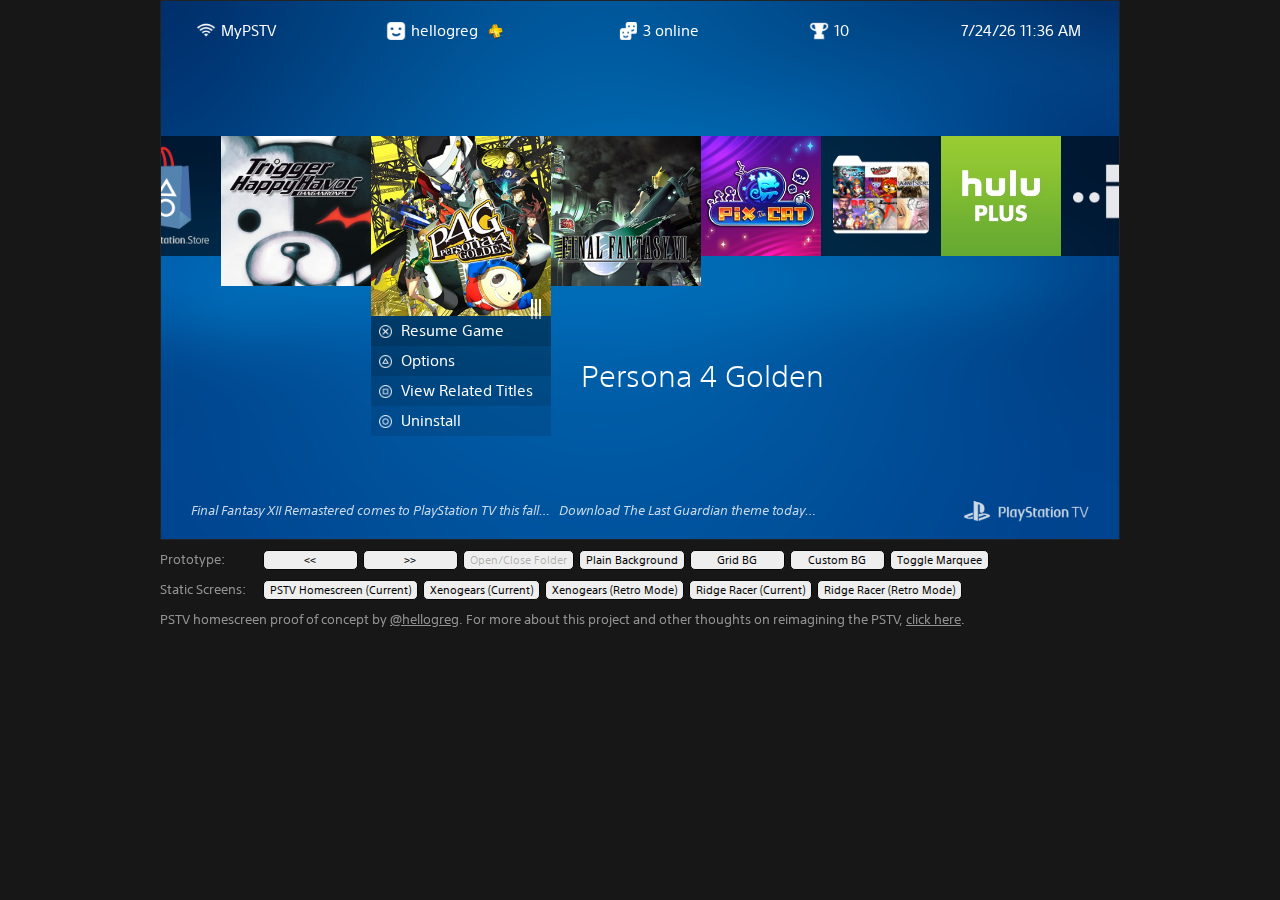
==== index.html @ f9cbce5a "Updated Twitter handle to @hellogreg." ====
<!DOCTYPE html>
<html lang="en-us">
<head>
  <meta charset="UTF-8">
  <title>PSTV</title>
  <link href="css/woff.css" rel="stylesheet" type="text/css">
  <link href="css/pstv.css?v=1" rel="stylesheet" type="text/css">
</head>

<body>
<div class="container">


  <div id="pstv">
    <section id="mockups" class="invisible"></section>

    <section id="prototype" class="bg-nogrid">

      <div class="underlay"></div>

      <header>
        <h1 class="system"><img src="images/icon_wifi.png" alt="Wifi"/>MyPSTV</h1>

        <h1 class="user"><img src="images/icon_avatar.png" alt="User"/>hellogreg
          <img src="images/icon_plus.png" alt="Plus" class="plus"/>
        </h1>

        <h1 class="friends"><img src="images/icon_friends.png" alt="Friends"/>3 online</h1>

        <h1 class="trophies"><img src="images/icon_trophies.png" alt="Trophies"/>10</h1>

        <h1 id="clock" class="clock">6:32 PM</h1>
      </header>

      <main>

        <article class="app farthest-left" id="app-ps-store">
          <header><img src="images/app_store.png" alt="PlayStation Store"/></header>
          <nav>
            <ul>
              <li class="button-x">Enter</li>
              <li class="button-triangle">Search by Keyword</li>
              <li class="button-square">Manage Account</li>
            </ul>
          </nav>
          <footer><h1>PlayStation Store</h1></footer>
        </article>

        <article class="app adjacent-left" id="app-danganronpa">
          <header><img src="images/app_danganronpa.jpg" alt="DanganRonpa"/></header>
          <nav>
            <ul>
              <li class="button-x">Start Game</li>
              <li class="button-triangle">Options</li>
              <li class="button-square">View Related Titles</li>
              <li class="button-circle">Uninstall</li>
            </ul>
          </nav>
          <footer><h1>Danganronpa: Trigger Happy Havoc</h1></footer>
        </article>

        <article class="app current" id="app-persona">
          <header><img src="images/app_persona.jpg" alt="P4G"/>

            <div class="suspended"></div>
          </header>
          <nav>
            <ul>
              <li class="button-x">Resume Game</li>
              <li class="button-triangle">Options</li>
              <li class="button-square">View Related Titles</li>
              <li class="button-circle">Uninstall</li>
            </ul>
          </nav>
          <footer><h1>Persona 4 Golden</h1></footer>
        </article>

        <article class="app adjacent-right" id="app-ffvii">
          <header><img src="images/app_ffvii.jpg" alt="FFVII"/></header>
          <nav>
            <ul>
              <li class="button-x">Start Game</li>
              <li class="button-triangle">Options</li>
              <li class="button-square">View Related Titles</li>
              <li class="button-circle">Uninstall</li>
            </ul>
          </nav>
          <footer><h1>Final Fantasy VII</h1></footer>
        </article>

        <article class="app distant-right-1" id="app-pix">
          <header><img src="images/app_pix.jpg" alt="Pix"/></header>
          <nav>
            <ul>
              <li class="button-x">Start Game</li>
              <li class="button-triangle">Options</li>
              <li class="button-square">View Related Titles</li>
              <li class="button-circle">Uninstall</li>
            </ul>
          </nav>
          <footer><h1>Pix the Cat</h1></footer>
        </article>

        <article class="app distant-right-2" id="app-ps1-folder">
          <header><img src="images/app_folder.png" alt="Folder: PS1 Games"/></header>
          <nav>
            <ul>
              <li class="button-x">Expand Folder</li>
              <li class="button-triangle">Options</li>
            </ul>
          </nav>
          <footer><h1>PlayStation Classics</h1></footer>
        </article>

        <article class="app distant-right-3" id="app-hulu">
          <header><img src="images/app_hulu.jpg" alt="Hulu"/></header>
          <nav>
            <ul>
              <li class="button-x">Start App</li>
              <li class="button-triangle">Options</li>
              <li class="button-square">Manage Account</li>
              <li class="button-circle">Uninstall</li>
            </ul>
          </nav>
          <footer><h1>Hulu Plus</h1></footer>
        </article>

        <article class="app farthest-right" id="app-ps4">
          <header><img src="images/app_ps4_connect.png" alt="PlayStation 4  Link"/></header>
          <nav>
            <ul>
              <li class="button-x">Connect to System</li>
              <li class="button-triangle">Options</li>
            </ul>
          </nav>
          <footer><h1>PlayStation 4 Link</h1></footer>
        </article>

        <article class="app offscreen-right" id="app-hotline-2">
          <header><img src="images/app_hotline_2.jpg" alt="Hotline Miami 2"/></header>
          <nav>
            <ul>
              <li class="button-x">Start Game</li>
              <li class="button-triangle">Options</li>
              <li class="button-square">View Related Titles</li>
              <li class="button-circle">Uninstall</li>
            </ul>
          </nav>
          <footer><h1>Hotline Miami 2: Wrong Number</h1></footer>
        </article>

        <article class="app offscreen-right" id="app-spotify">
          <header><img src="images/app_spotify.png" alt="Spotify"/></header>
          <nav>
            <ul>
              <li class="button-x">Start App</li>
              <li class="button-triangle">Options</li>
              <li class="button-square">Manage Account</li>
              <li class="button-circle">Uninstall</li>
            </ul>
          </nav>
          <footer><h1>Spotify</h1></footer>
        </article>

        <article class="app offscreen-right" id="app-grim">
          <header><img src="images/app_grim_fandango.jpg" alt="Grim Fandango Remastered"/></header>
          <nav>
            <ul>
              <li class="button-x">Start Game</li>
              <li class="button-triangle">Options</li>
              <li class="button-square">View Related Titles</li>
              <li class="button-circle">Uninstall</li>
            </ul>
          </nav>
          <footer><h1>Grim Fandango Remastered</h1></footer>
        </article>

        <article class="app offscreen-right" id="app-netflix">
          <header><img src="images/app_netflix.png" alt="Netflix"/></header>
          <nav>
            <ul>
              <li class="button-x">Start App</li>
              <li class="button-triangle">Options</li>
              <li class="button-square">Manage Account</li>
              <li class="button-circle">Uninstall</li>
            </ul>
          </nav>
          <footer><h1>Netflix</h1></footer>
        </article>

        <article class="app offscreen-right" id="app-settings">
          <header><img src="images/app_settings.png" alt="Settings"/></header>
          <nav>
            <ul>
              <li class="button-x">Enter</li>
              <li class="button-triangle">Options</li>
              <li class="button-square">User Manual</li>
            </ul>
          </nav>
          <footer><h1>PlayStation TV Settings</h1></footer>
        </article>

      </main>


      <footer>
        <h1 id="announcements"><span>Final Fantasy XII Remastered comes to PlayStation TV this fall&hellip;
          &nbsp;&nbsp;Download The Last Guardian theme today&hellip;&nbsp;&nbsp;</span></h1>

        <h1 class="pstvlogo">Playstation TV&reg;</h1>
      </footer>


      <div id="overlay" class="overlay">
        <section id="folder" class="folder shrink">
          <h1>PlayStation Classics</h1>

          <div class="icon"></div>
          <ul class="folder-apps">
            <li data-image="images/app_chrono.jpg" class="folder-app selected">Chrono Cross</li>
            <li data-image="images/app_umjammer.jpg" class="folder-app">Umjammer Lammy</li>
            <li data-image="images/app_vagrant.jpg" class="folder-app">Vagrant Story</li>
            <li data-image="images/app_tekken2.jpg" class="folder-app">Tekken 2</li>
            <li data-image="images/app_xenogears.jpg" class="folder-app">Xenogears</li>
            <li data-image="images/app_parasite.jpg" class="folder-app">Parasite Eve</li>
          </ul>
          <nav>
            <ul>
              <li class="folder-button-x">Start Game</li>
              <li class="folder-button-triangle">Edit Folder</li>
              <li class="folder-button-circle">Close All</li>
            </ul>
          </nav>
        </section>
      </div>

    </section>

  </div>

  <footer>
    <div id="controls">
      <ul>
        <li><h1>Prototype:</h1></li>
        <li>
          <button id="move-apps-left">&lt;&lt;</button>
        </li>
        <li>
          <button id="move-apps-right">&gt;&gt;</button>
        </li>
        <li>
          <button id="toggle-folder" disabled="disabled">Open/Close Folder</button>
        </li>
        <li>
          <button id="hide-grid">Plain Background</button>
        </li>
        <li>
          <button id="show-grid-15">Grid BG</button>
        </li>
        <li>
          <button id="show-custom">Custom BG</button>
        </li>
        <li>
          <button id="toggle-marquee">Toggle Marquee</button>
        </li>
      </ul>
      <ul>
        <li><h1>Static Screens:</h1></li>
        <li>
          <button id="show-vita">PSTV Homescreen (Current)</button>
        </li>
        <li>
          <button id="show-xeno-smooth">Xenogears (Current)</button>
        </li>
        <li>
          <button id="show-xeno-scanlines">Xenogears (Retro Mode)</button>
        </li>
        <li>
          <button id="show-ridge-smooth">Ridge Racer (Current)</button>
        </li>
        <li>
          <button id="show-ridge-scanlines">Ridge Racer (Retro Mode)</button>
        </li>
      </ul>
    </div>


    <h1>PSTV homescreen proof of concept by <a href="https://twitter.com/hellogreg">@hellogreg</a>.
      For more about this project and other thoughts on reimagining the PSTV, <a href="about.html">click here</a>.
    </h1>
  </footer>

  <script src="js/pstv.js?v=1"></script>
  <script type="application/javascript" src="js/Fastclick.js"></script>
  <script type="application/javascript">
    window.addEventListener("load", function () {
      FastClick.attach(document.body);
    }, false);
  </script>
  <script src="js/analytics.js"></script>
  <div class="preloader"></div>
  
</div>
</body>
</html>
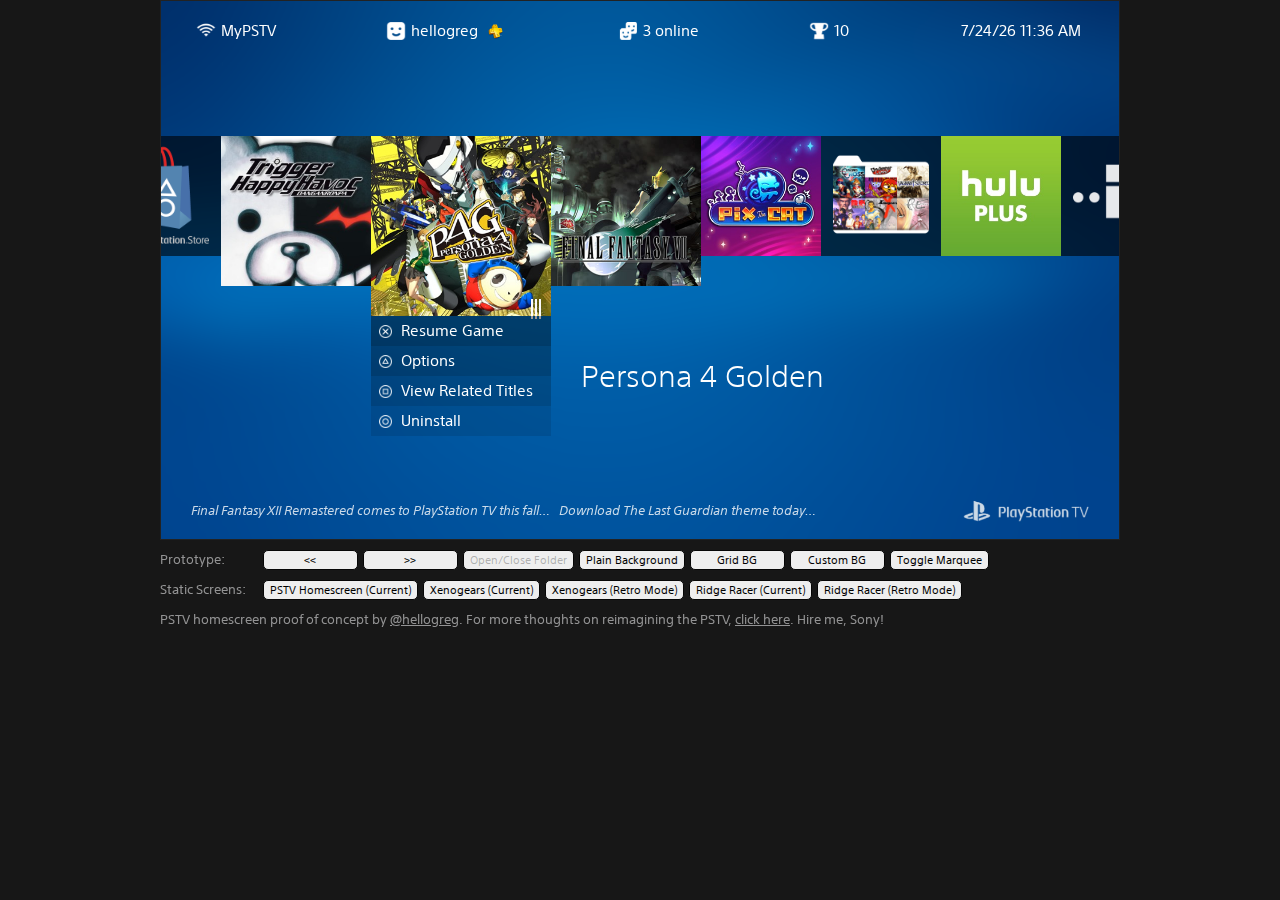
==== commit e6913236: "Minor text changes" ====
--- a/index.html
+++ b/index.html
@@ -286,7 +286,7 @@
 
 
     <h1>PSTV homescreen proof of concept by <a href="https://twitter.com/hellogreg">@hellogreg</a>.
-      For more about this project and other thoughts on reimagining the PSTV, <a href="about.html">click here</a>.
+      For more thoughts on reimagining the PSTV, <a href="about.html">click here</a>. Hire me, Sony!
     </h1>
   </footer>
 
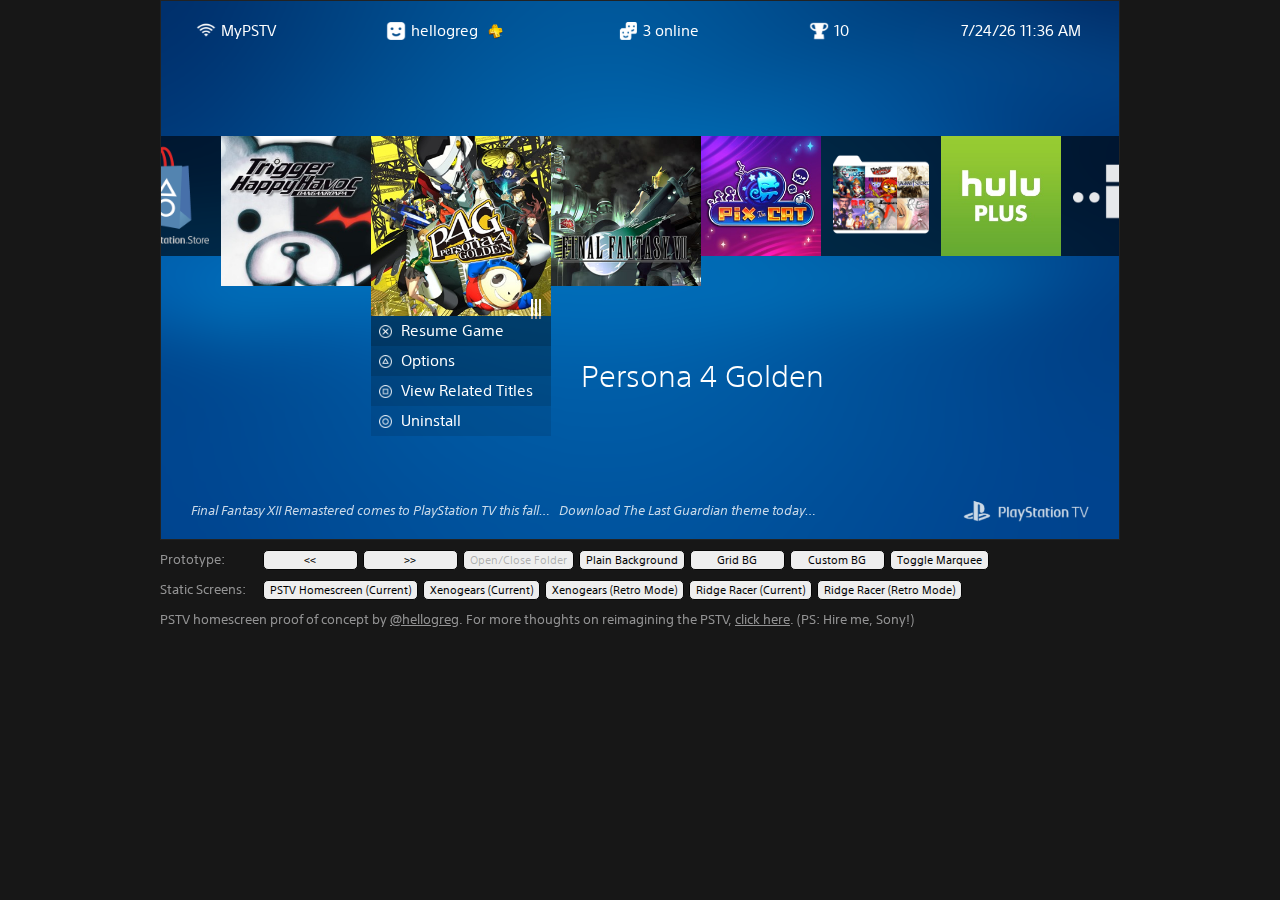
==== commit 44f318b5: "Minor text changes" ====
--- a/index.html
+++ b/index.html
@@ -286,7 +286,7 @@
 
 
     <h1>PSTV homescreen proof of concept by <a href="https://twitter.com/hellogreg">@hellogreg</a>.
-      For more thoughts on reimagining the PSTV, <a href="about.html">click here</a>. Hire me, Sony!
+      For more thoughts on reimagining the PSTV, <a href="about.html">click here</a>. (PS: Hire me, Sony!)
     </h1>
   </footer>
 
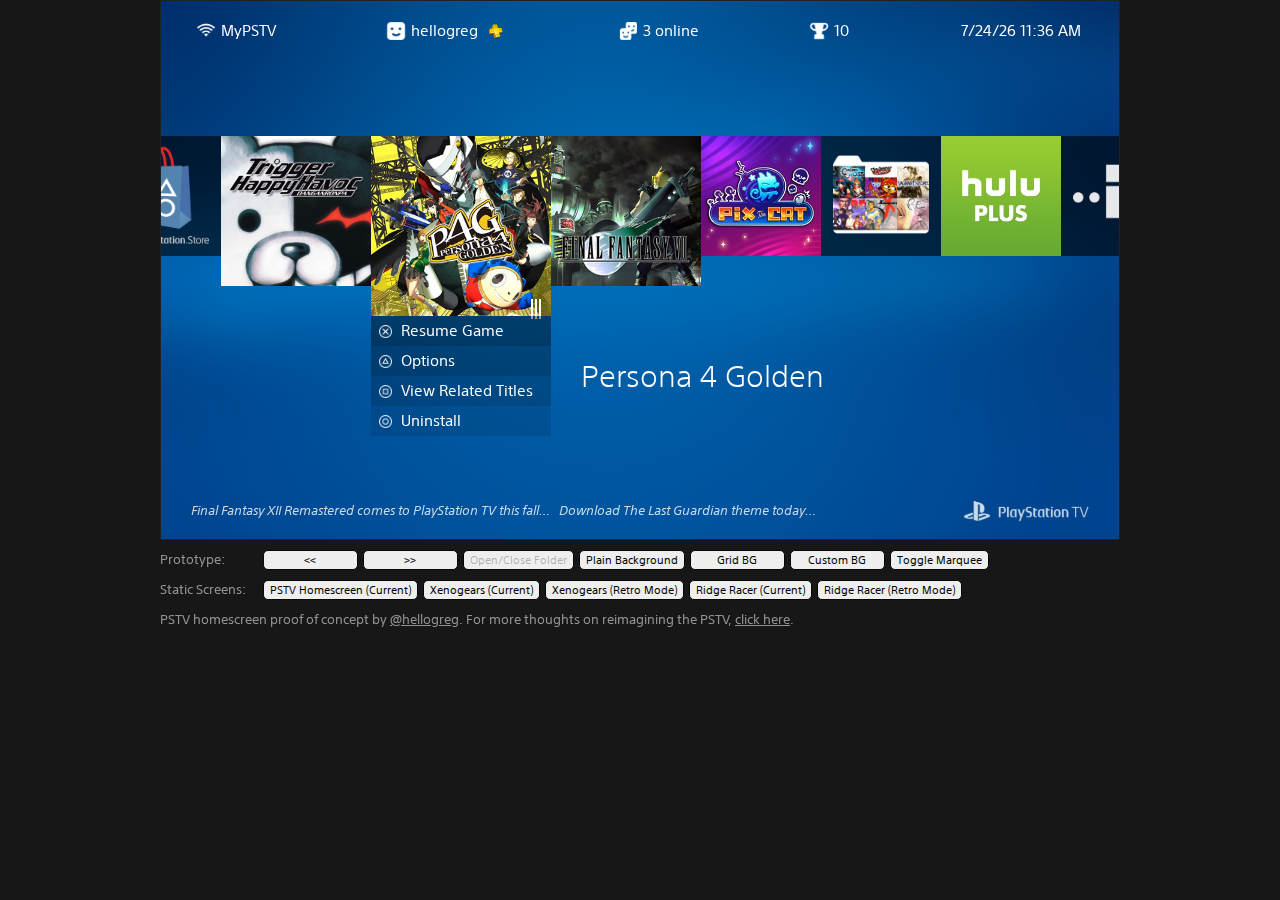
==== commit 9892f777: "Minor formatting/text changes" ====
--- a/index.html
+++ b/index.html
@@ -286,7 +286,7 @@
 
 
     <h1>PSTV homescreen proof of concept by <a href="https://twitter.com/hellogreg">@hellogreg</a>.
-      For more thoughts on reimagining the PSTV, <a href="about.html">click here</a>. (PS: Hire me, Sony!)
+      For more thoughts on reimagining the PSTV, <a href="about.html">click here</a>.
     </h1>
   </footer>
 
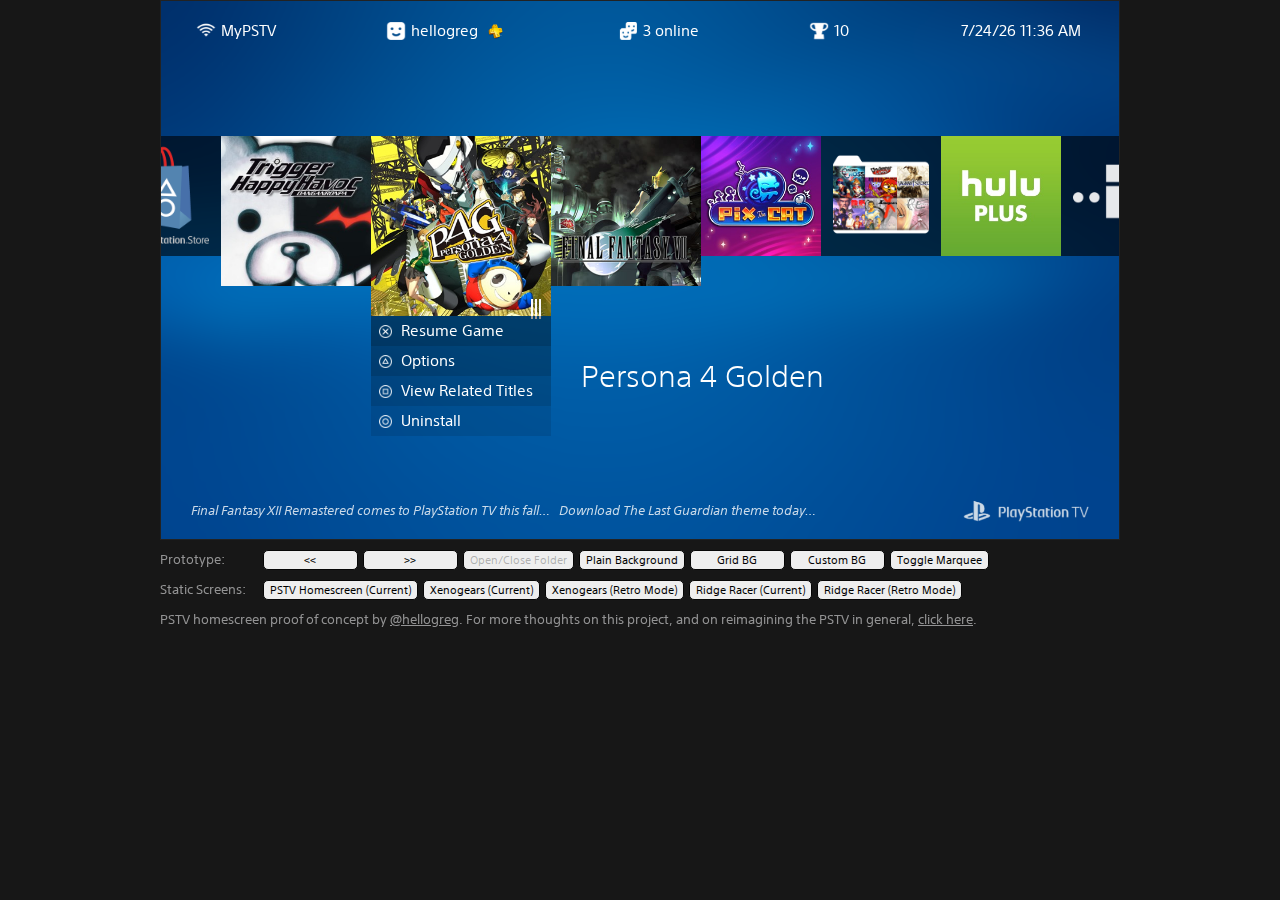
==== commit e45ea185: "Minor formatting/text changes" ====
--- a/index.html
+++ b/index.html
@@ -286,7 +286,7 @@
 
 
     <h1>PSTV homescreen proof of concept by <a href="https://twitter.com/hellogreg">@hellogreg</a>.
-      For more thoughts on reimagining the PSTV, <a href="about.html">click here</a>.
+      For more thoughts on this project, and on reimagining the PSTV in general, <a href="about.html">click here</a>.
     </h1>
   </footer>
 
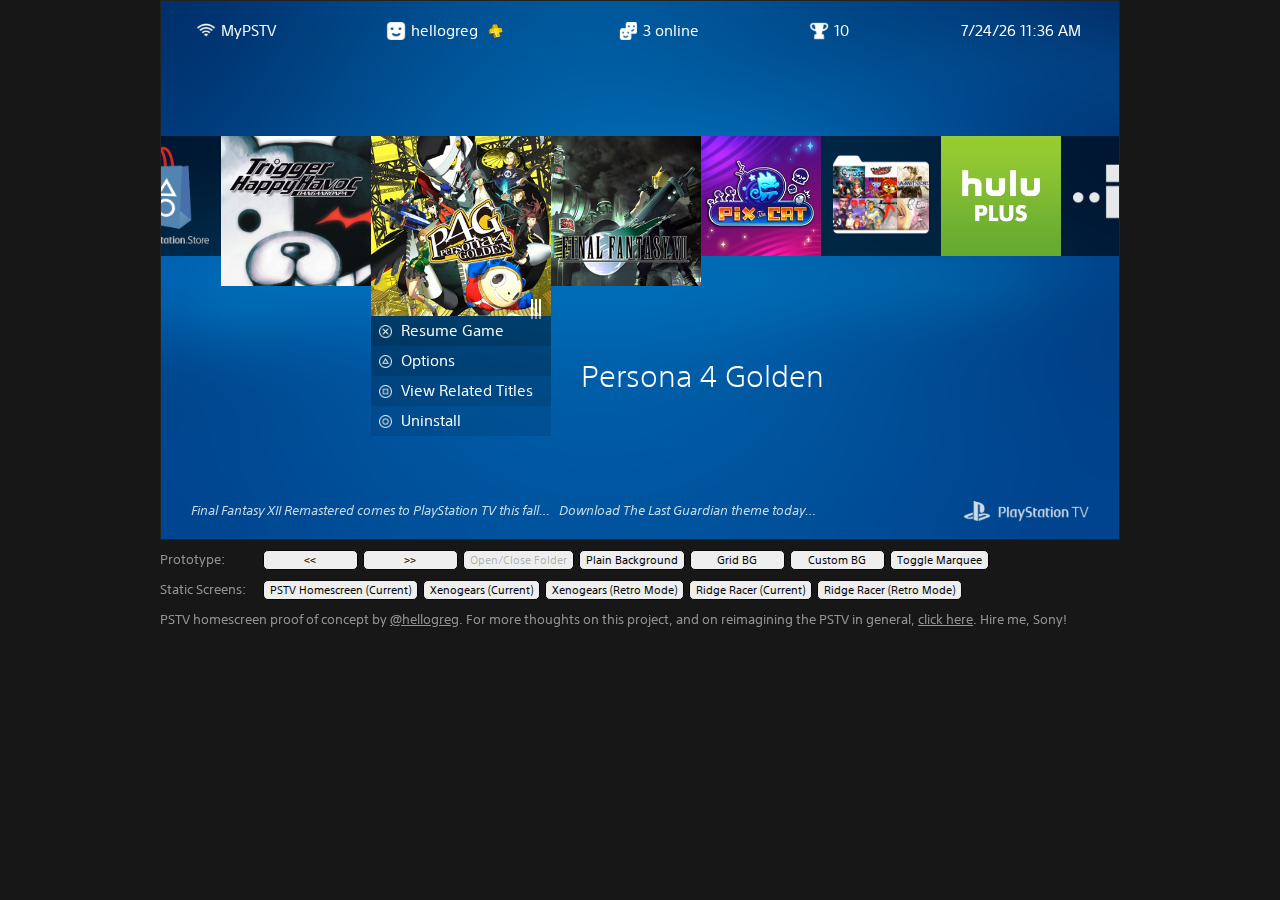
==== commit 53a3137d: "Update index.html" ====
--- a/index.html
+++ b/index.html
@@ -286,7 +286,7 @@
 
 
     <h1>PSTV homescreen proof of concept by <a href="https://twitter.com/hellogreg">@hellogreg</a>.
-      For more thoughts on this project, and on reimagining the PSTV in general, <a href="about.html">click here</a>.
+      For more thoughts on this project, and on reimagining the PSTV in general, <a href="about.html">click here</a>. Hire me, Sony!
     </h1>
   </footer>
 
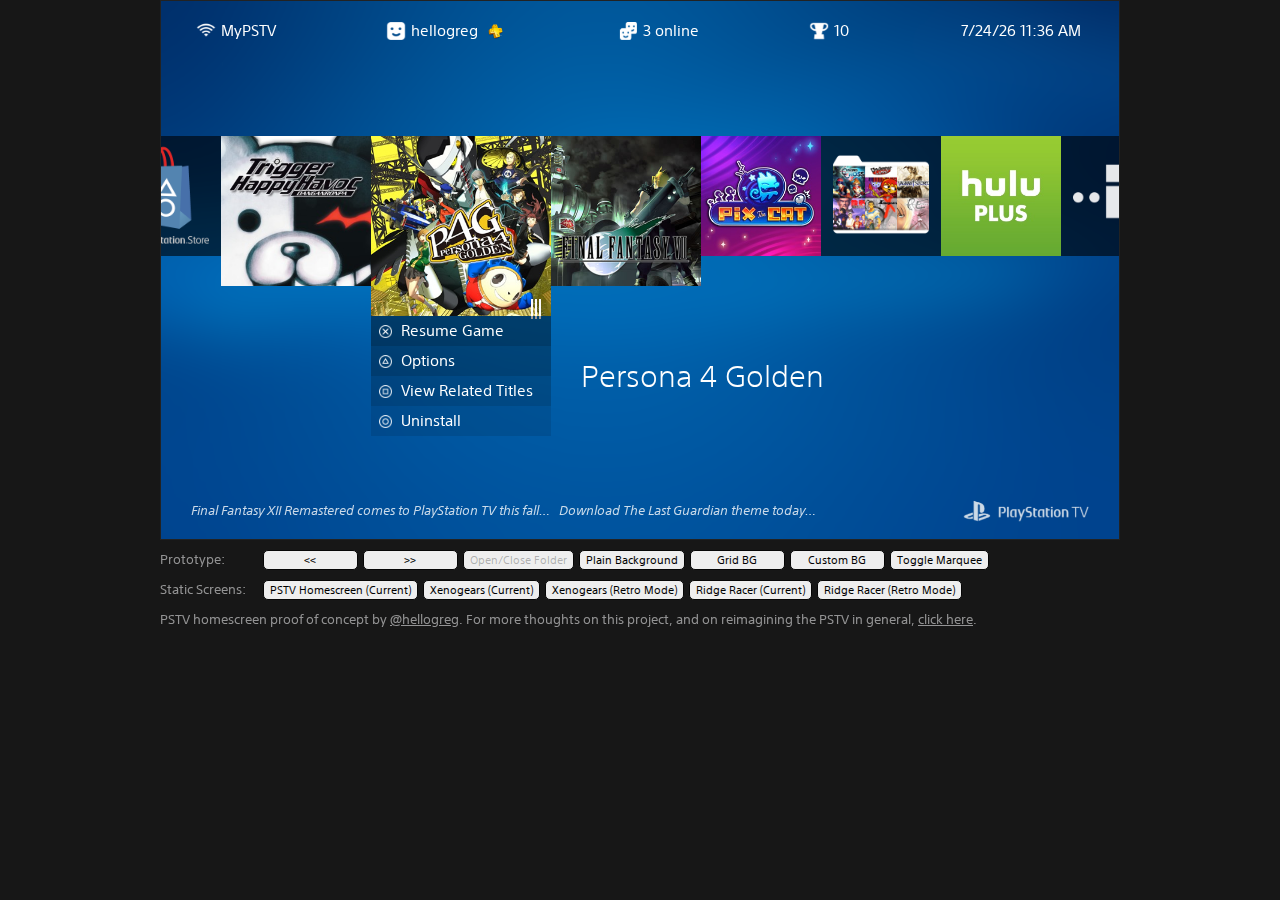
==== commit 0f9eb699: "Minor text changes." ====
--- a/index.html
+++ b/index.html
@@ -286,7 +286,7 @@
 
 
     <h1>PSTV homescreen proof of concept by <a href="https://twitter.com/hellogreg">@hellogreg</a>.
-      For more thoughts on this project, and on reimagining the PSTV in general, <a href="about.html">click here</a>. Hire me, Sony!
+      For more thoughts on this project, and on reimagining the PSTV in general, <a href="about.html">click here</a>.
     </h1>
   </footer>
 
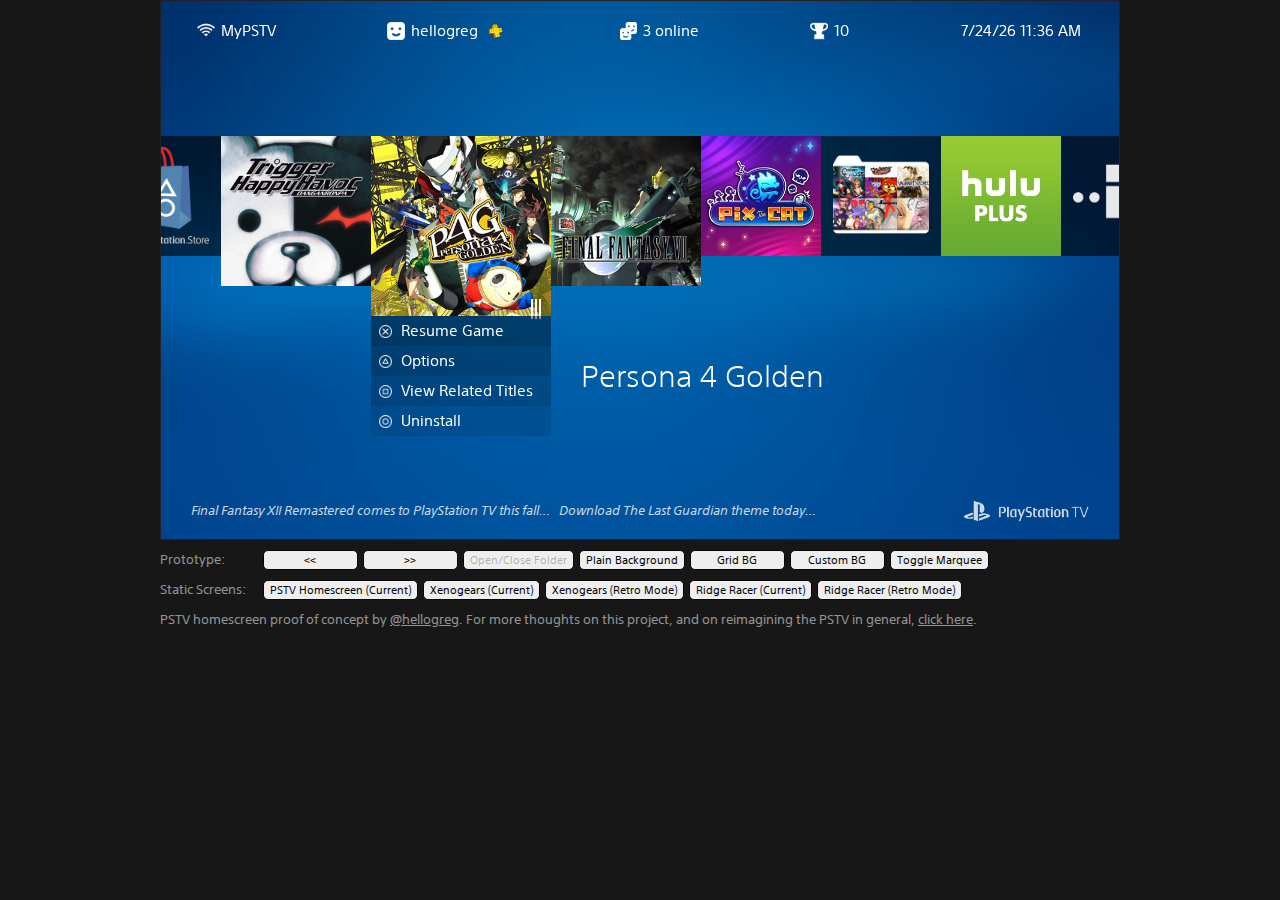
==== commit 8fabe881: "Firefox stacking bug fixed." ====
--- a/index.html
+++ b/index.html
@@ -238,7 +238,7 @@
 
   </div>
 
-  <footer>
+  <footer class="pagefoot">
     <div id="controls">
       <ul>
         <li><h1>Prototype:</h1></li>
@@ -284,10 +284,11 @@
       </ul>
     </div>
 
-
-    <h1>PSTV homescreen proof of concept by <a href="https://twitter.com/hellogreg">@hellogreg</a>.
-      For more thoughts on this project, and on reimagining the PSTV in general, <a href="about.html">click here</a>.
-    </h1>
+    <div>
+      <h1>PSTV homescreen proof of concept by <a href="https://twitter.com/hellogreg">@hellogreg</a>.
+        For more thoughts on this project, and on reimagining the PSTV in general, <a href="about.html">click here</a>.
+      </h1>
+    </div>
   </footer>
 
   <script src="js/pstv.js?v=1"></script>
--- a/css/pstv.css
+++ b/css/pstv.css
@@ -1,7 +1,6 @@
 * {
   box-sizing: border-box;
-  -webkit-tap-highlight-color: transparent;
-  -webkit-transform-style: preserve-3d; }
+  -webkit-tap-highlight-color: transparent; }
 
 html {
   font-size: 62.5%; }
@@ -51,7 +50,6 @@
       font-size: 2.4rem;
       margin-top: .5rem; }
     .container > footer > #controls {
-      background-color: inherit;
       border: 0;
       margin: .5rem auto 0;
       padding: 0;
@@ -66,6 +64,7 @@
         flex-flow: row;
         -webkit-justify-content: space-between;
         justify-content: space-between;
+        z-index: auto;
         font-size: 1.3rem;
         -webkit-justify-content: flex-start;
         justify-content: flex-start; }
@@ -322,6 +321,7 @@
       flex-flow: row;
       -webkit-justify-content: space-between;
       justify-content: space-between;
+      z-index: auto;
       background-color: transparent;
       height: 6rem;
       padding: 0 3rem; }
